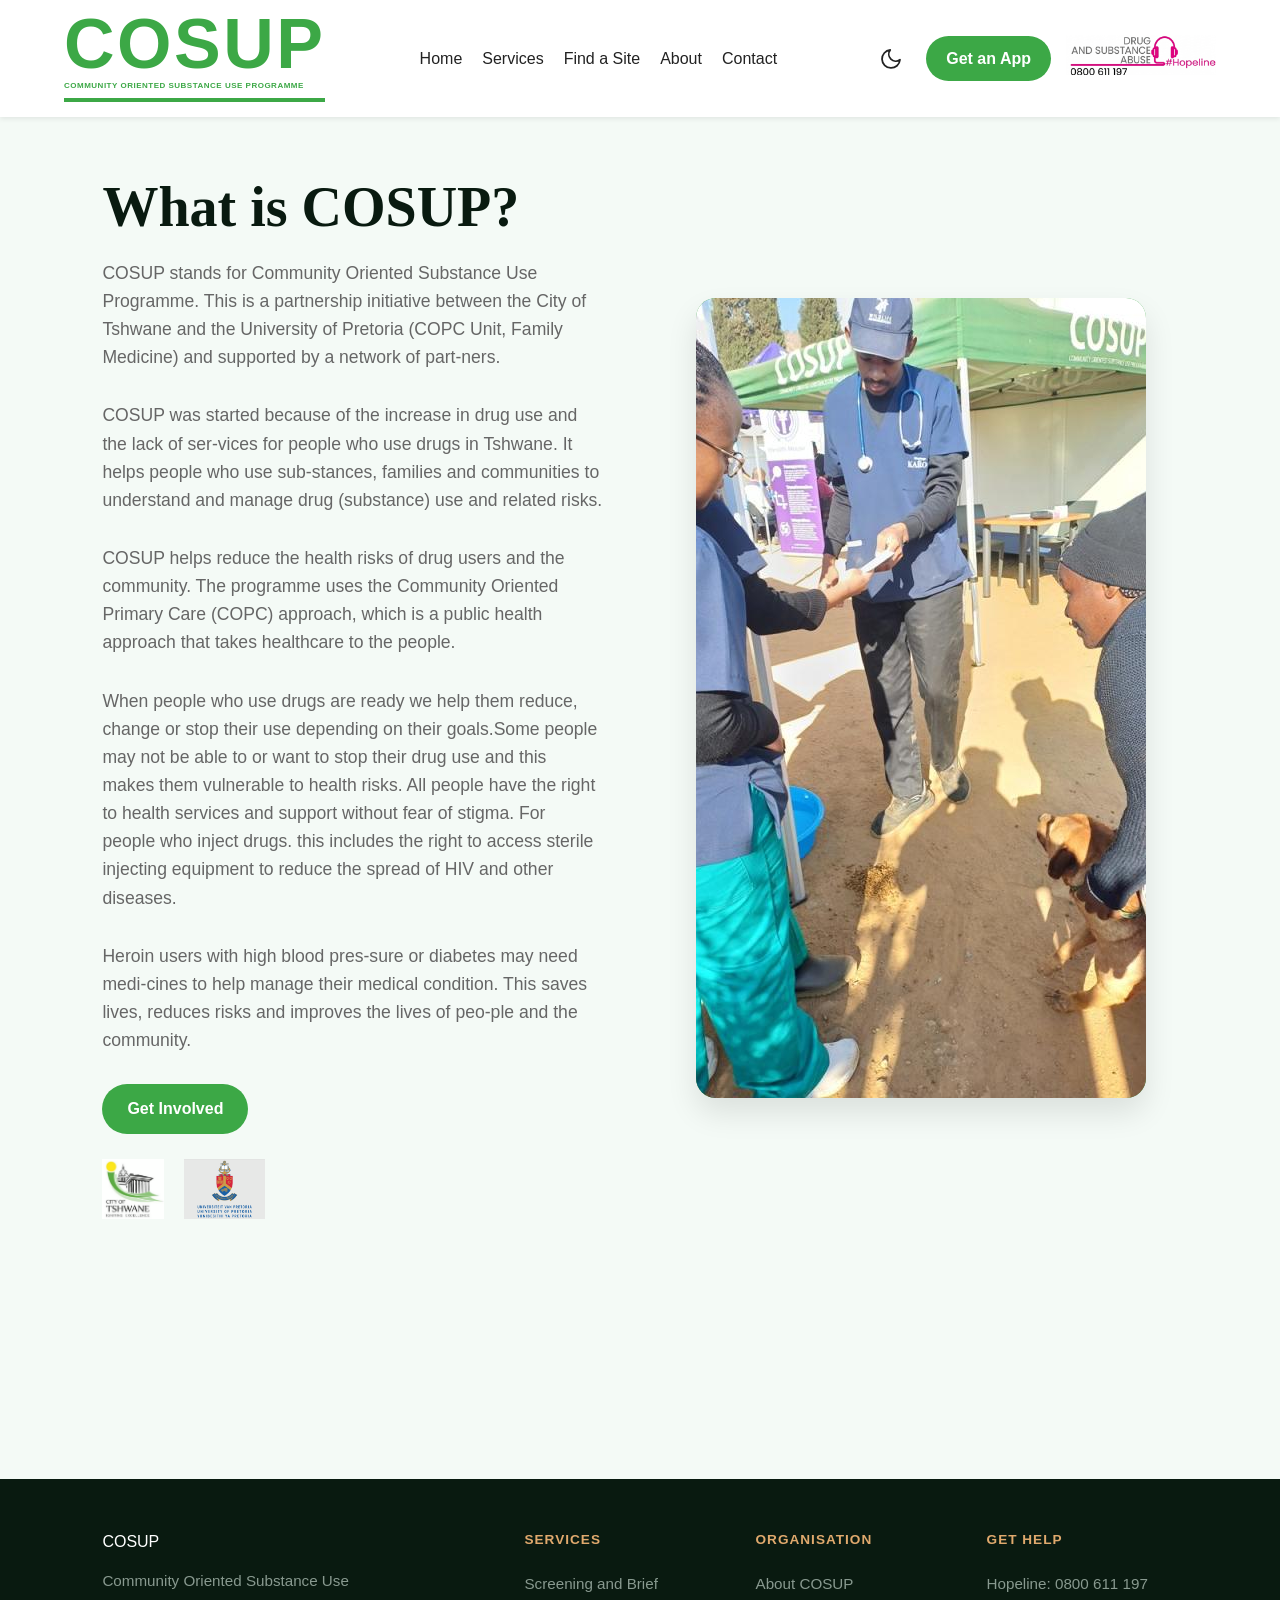
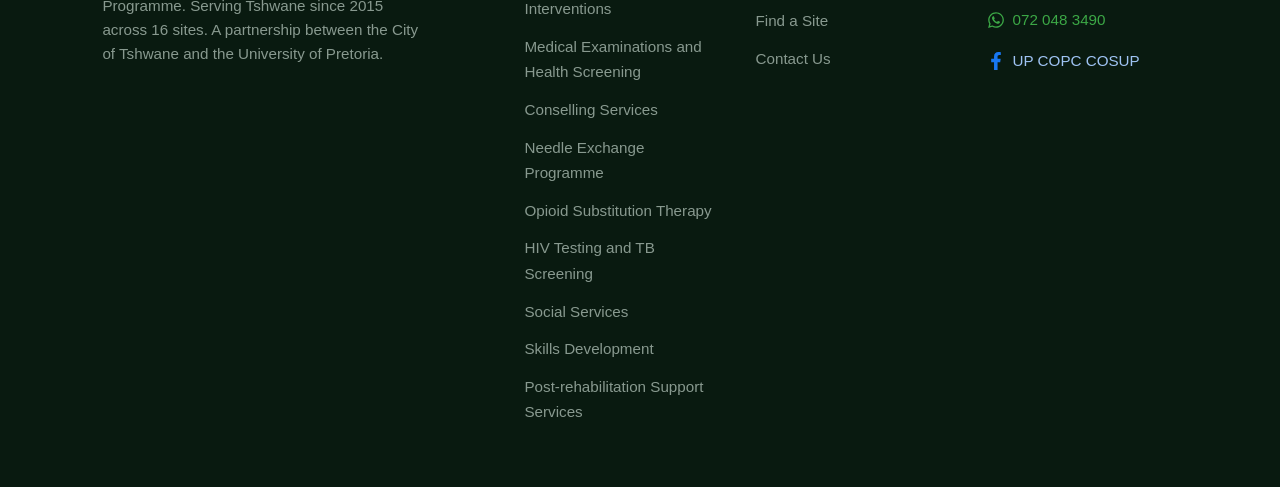
==== about.html @ eec0fa1b "Initial commit to new repository" ====
<!DOCTYPE html>
<html lang="en">
<head>
    <meta charset="UTF-8">
    <meta name="viewport" content="width=device-width, initial-scale=1.0">
    <title>COSUP - Community Oriented Substance Use Programme</title>
    <link rel="stylesheet" href="style.css">
</head>

<body>

    <header>
        <a href="#" class="logo-container">
            <span class="logo-main">COSUP</span>
            <span class="logo-sub">COMMUNITY ORIENTED SUBSTANCE USE PROGRAMME</span>
        </a>
        <button class="nav-toggle" aria-expanded="false" aria-label="Toggle menu">
            <span></span>
        </button>
        <nav>
            <a href="index.html">Home</a>
            <a href="services.html">Services</a>
            <a href="find-a-site.html">Find a Site</a>
            <a href="about.html">About</a>
            <a href="contact.html">Contact</a>
            <div class="mobile-menu-items">
                <button class="mode-toggle" aria-label="Toggle light/dark mode">
                    <span class="toggle-icon"></span>
                </button>
                <a href="#" class="btn-app">Get an App</a>
                <a href="tel:0800611197" class="hopeline-link">
                    <img src="images/hopeline.png" class="hopeline-image">
                </a>
            </div>
        </nav>
        
        <div class="nav-actions">
          <button class="mode-toggle" aria-label="Toggle light/dark mode">
            <span class="toggle-icon"></span>
          </button>
          <a href="#" class="btn-app">Get an App</a>
          <a href="tel:0800611197" >
            <img src="images/hopeline.png" class="hopeline-image">
          </a>
        </div>
    </header>

  <section class="hero">
        <div class="hero-left">
            <h1>What is COSUP?</h1>
            
            <p>COSUP stands for Community Oriented Substance Use Programme. This is a partnership initiative between the City of Tshwane and 
                the University of Pretoria (COPC Unit, Family Medicine) and supported by a network of part-ners.
            </p>
            <p>COSUP was started because of the increase in drug use and the lack of ser-vices for people who use drugs in Tshwane. It helps 
                people who use sub-stances, families and communities to understand and manage drug (substance) use and related risks.
            </p>
            <p>COSUP helps reduce the health risks of drug users and the community. The programme uses the Community Oriented Primary 
                Care (COPC) approach, which is a public health approach that takes healthcare to the people.</p>
            <p>When people who use drugs are ready we help them reduce, change or stop their use depending on their goals.Some people may not
                 be able to or want to stop their drug use and this makes them vulnerable to health risks. All people have the right to health 
                 services and support without fear of stigma. For people who inject drugs. this includes the right to access sterile injecting 
                 equipment to reduce the spread of HIV and other diseases.</p>
            <p> Heroin users with high blood pres-sure or diabetes may need medi-cines to help manage their medical condition. This saves lives,
                 reduces risks and improves the lives of peo-ple and the community.</p>

            <div class="hero-buttons">
                <a href="#" class="btn-primary">Get Involved</a>
            </div>
            <div class="partner-logos">
                <img src="images/City_Of_Tshwane.jpeg" alt="City of Tshwane" class="partner-logo">
                <img src="images/university_of_pretoria.png" alt="University of Pretoria" class="partner-logo">
            </div>
        </div>
        <div class="hero-right">
            <div class="floating-card">
                        <div class="card-graphic-box">
                            <div class="image-about-placeholder">
                       <img src="images/Cosup_In_Action.jpeg" alt="COSUP Services" class="about-img">
                    </div>
                </div>
               
            </div>
        </div>
    </section>


<section class="flowchart">
</section>

<section class="flowchart">
</section>
<section class="flowchart">
</section>
<section class="flowchart">
</section>
<section class="flowchart">
</section>













<!--





    <section class="flowchart">
        <div class="step-step">
            <div>1</div>
        </div>
        <div class="hero-left">
            <div class="step">Community Health Workers (CHWs) meet people at the place they live and ask questions about their substance use.</div>
        </div>       
    </section>


    <section class="flowchart">
        <div class="step-step">
            <div>2</div>
        </div>
        <div class="hero-left">
            <div class="step">Brief interventions and information on the services available in the community are given. CHWs offer advice and
                 referrals as requested.</div>
        </div>
    </section>


     <section class="flowchart">
        <div class="step-step">
            <div>3</div>
        </div>
        <div class="hero-left">
            <div class="step">People who go to the COSUP sites get asked about their use of drugs. Depending on the results, they then get
                brief interventions, motivation-al interviewing and continued support. A plan is developed with them, depending on their goals.</div>
        </div>
    </section>



     <section class="flowchart">
        <div class="step-step">
            <div>4</div>
        </div>
        <div class="hero-left">
            <div class="step">Meidical examinations, assesments, referrals ongoing medical management of health conditions are offered.</div>
        </div>
    </section>-->
    
    
   <footer>
        <div class="footer-brand">
            <div class="logo-text" style="color: white;">COSUP</div>
            <p>Community Oriented Substance Use Programme. Serving Tshwane since 2015 across 16 sites. A partnership between the City of Tshwane and the University of Pretoria.</p>
        </div>
        <div class="footer-column">
            <h4>Services</h4>
            <ul>
                <li><a href="#">Screening and Brief Interventions</a></li>
                <li><a href="#">Medical Examinations and Health Screening</a></li>
                <li><a href="#">Conselling Services</a></li>
                <li><a href="#">Needle Exchange Programme</a></li>
                <li><a href="#">Opioid Substitution Therapy </a></li>
                <li><a href="#">HIV  Testing and TB Screening</a></li>
                <li><a href="#">Social Services</a></li>
                <li><a href="#">Skills Development</a></li>
                <li><a href="#">Post-rehabilitation Support Services</a></li>

            </ul>
        </div>
        <div class="footer-column">
            <h4>Organisation</h4>
            <ul>
                <li><a href="#">About COSUP</a></li>
                <li><a href="#">Find a Site</a></li>
                <li><a href="#">Contact Us</a></li>
            </ul>
        </div>
        <div class="footer-column">
            <h4>Get Help</h4>
            <ul>
                <li><a href="tel:0800611197">Hopeline: 0800 611 197</a></li>
                <li><a href="https://wa.me/27800611197" class="whatsapp-link">
                    <svg class="whatsapp-icon"  xmlns="http://www.w3.org/2000/svg" viewBox="0 0 448 512">
                        <path d="M380.9 97.1C339 55.1 283.2 32 223.9 32c-122.4 0-222 99.6-222 222 0 39.1 10.2 77.3 29.6 111L0 480l117.7-30.9c32.4 17.7 68.9 27 106.1 27h.1c122.3 0 224.1-99.6 224.1-222 0-59.3-25.2-115-67.1-157zm-157 341.6c-33.2 0-65.7-8.9-94-25.7l-6.7-4-69.8 18.3L72 359.2l-4.4-7c-18.5-29.4-28.2-63.3-28.2-98.2 0-101.7 82.8-184.5 184.6-184.5 49.3 0 95.6 19.2 130.4 54.1 34.8 34.9 56.2 81.2 56.1 130.5 0 101.8-84.9 184.6-186.6 184.6zm101.2-138.2c-5.5-2.8-32.8-16.2-37.9-18-5.1-1.9-8.8-2.8-12.5 2.8-3.7 5.6-14.3 18-17.6 21.8-3.2 3.7-6.5 4.2-12 1.4-32.6-16.3-54-29.1-75.5-66-5.7-9.8 5.7-9.1 16.3-30.3 1.8-3.7.9-6.9-.5-9.7-1.4-2.8-12.5-30.1-17.1-41.2-4.5-10.8-9.1-9.3-12.5-9.5-3.2-.2-6.9-.2-10.6-.2-3.7 0-9.7 1.4-14.8 6.9-5.1 5.6-19.4 19-19.4 46.3 0 27.3 19.9 53.7 22.6 57.4 2.8 3.7 39.1 59.7 94.8 83.8 35.2 15.2 49 16.5 66.6 13.9 10.7-1.6 32.8-13.4 37.4-26.4 4.6-13 4.6-24.1 3.2-26.4-1.3-2.5-5-3.9-10.5-6.6z"/></svg> 072 048 3490</a></li>
               
                  <li><a href="https://web.facebook.com/UPCOPCCOSUP/?_rdc=1&_rdr#" class="facebook-link">
                    <svg class="facebook-icon"  xmlns="http://www.w3.org/2000/svg" viewBox="0 0 320 512"><path d="M279.14 288l14.22-92.66h-88.91v-60.13c0-25.35 12.42-50.06 52.24-50.06h40.42V6.26S260.43 0 225.36 0c-73.22 0-121.08 44.38-121.08 124.72v70.62H22.89V288h81.39v224h100.17V288z"/></svg> UP COPC COSUP</a></li>
                 </footer>

    <script src="theme-toggle.js"></script>
</body>
</html>
---- style.css ----
/* --- Global Reset & Variables --- */
* {
    margin: 0;
    padding: 0;
    box-sizing: border-box;
    font-family: 'Segoe UI', Tahoma, Geneva, Verdana, sans-serif;
}

:root {
    --primary-green: #3ca846;
    --light-green-bg: #f4faf6;
    --dark-bg: #091a10;
    --text-dark: #222222;
    --text-muted: #666666;
    --orange-alert: #e0533c;
    --white: #ffffff;

    /* Theme variables */
    --body-bg: var(--light-green-bg);
    --surface-bg: var(--white);
    --surface-alt: #e2f0e7;
    --header-bg: var(--white);
    --footer-bg: var(--dark-bg);
    --text-default: var(--text-dark);
    --hero-heading: var(--dark-bg);
    --muted: var(--text-muted);
    --card-text: #2b2b2b;
    --badge-bg: rgba(46, 139, 87, 0.1);
}

body.dark-mode {
    --body-bg: #07180f;
    --surface-bg: #122419;
    --surface-alt: #17332a;
    --header-bg: #0c1f15;
    --footer-bg: #07110b;
    --text-default: #e7efe9;
    --hero-heading: #f4f8f3;
    --muted: #9cae9d;
    --card-text: #e7f1e9;
    --badge-bg: rgba(72, 170, 89, 0.16);
}

.about-h1{
    color: #3ca846; /* Bright vibrant green matching the logo image */
    font-size: 70px;
    font-weight: 900;
    line-height: 0.85;
    letter-spacing: 1.5px;
}
body {
    background-color: var(--body-bg);
    color: var(--text-default);
    line-height: 1.6;
}
/* --- Header / Navigation --- */
header {
    background-color: var(--header-bg);
    display: flex;
    justify-content: space-between;
    align-items: center;
    padding: 15px 5%;
    box-shadow: 0 2px 5px #00000014;
    position: sticky;
    top: 0;
    z-index: 1000;
}

/* New Pure CSS Logo Styles */
.logo-container {
    display: inline-flex;
    flex-direction: column;
    text-decoration: none;
    font-family: 'Arial Black', -apple-system, BlinkMacSystemFont, "Segoe UI", Roboto, sans-serif;
    border-bottom: 4px solid #3ca846; /* The solid green underline bar */
    padding-bottom: 6px;
    max-width: fit-content;
}

.logo-main {
    color: #3ca846; /* Bright vibrant green matching the logo image */
    font-size: 70px;
    font-weight: 900;
    line-height: 0.85;
    letter-spacing: 2.5px;
}

.logo-sub {
    color: #3ca846;
    font-size: 8px;
    font-weight: bold;
    font-family: Arial, sans-serif;
    letter-spacing: 0.5px;
    margin-top: 5px;
    white-space: nowrap;
}

/* Nav Menu & Actions */
nav {
    display: flex;
    align-items: center;
    gap: 20px;
}

nav a {
    text-decoration: none;
    color: var(--text-default);
    font-weight: 500;
}

.menu-open header nav {
    display: flex;
}

nav a:hover {
    color: var(--primary-green);
}

.mobile-menu-items {
    display: none;
    width: 100%;
    padding-top: 16px;
    gap: 12px;
}

.mobile-menu-items .mode-toggle,
.mobile-menu-items .btn-app,
.mobile-menu-items .hopeline-link {
    width: 100%;
}

.mobile-menu-items .btn-app {
    justify-content: center;
}

.nav-actions {
    display: flex;
    align-items: center;
    gap: 15px;
}

.mode-toggle {
    background: transparent;
    border: none;
    padding: 8px;
    border-radius: 0;
    cursor: pointer;
    font-size: 16px;
    display: inline-flex;
    align-items: center;
    justify-content: center;
    color: var(--text-default);
}

.nav-toggle {
    display: none;
    background: transparent;
    border: none;
    cursor: pointer;
    padding: 8px;
    border-radius: 10px;
    color: var(--text-default);
}

.nav-toggle span,
.nav-toggle span::before,
.nav-toggle span::after {
    content: '';
    display: block;
    width: 22px;
    height: 2px;
    background: currentColor;
    border-radius: 2px;
}

.nav-toggle span::before {
    transform: translateY(-7px);
}

.nav-toggle span::after {
    transform: translateY(5px);
}

.btn-app {
    background-color: var(--primary-green);
    color: var(--white);
    padding: 10px 20px;
    border-radius: 25px;
    text-decoration: none;
    font-weight: 600;
}

.btn-hopeline {
    background-color: var(--orange-alert);
    color: var(--white);
    padding: 10px 20px;
    border-radius: 25px;
    text-decoration: none;
    font-weight: 600;
    display: flex;
    align-items: center;
    gap: 8px;
}

.btn-app:hover, .btn-hopeline:hover {
    opacity: 0.9;
}
.toggle-icon {
    display: inline-flex;
    width: 24px;
    height: 24px;
    align-items: center;
    justify-content: center;
}

.toggle-icon svg {
    width: 100%;
    height: 100%;
    display: block;
    fill: none;
    stroke: currentColor;
    stroke-width: 1.8;
    stroke-linecap: round;
    stroke-linejoin: round;
}
/* --- Hero Section --- */
.hero {
    display: flex;
    justify-content: space-between;
    align-items: center;
    padding: 60px 8%;
    gap: 50px;
    max-width: 1400px;
    margin: 0 auto;
}

.hero-left {
    flex: 1;
}

.badge-tag {
    display: inline-block;
    background-color: rgba(46, 139, 87, 0.1);
    color: var(--primary-green);
    padding: 6px 12px;
    border-radius: 15px;
    font-size: 12px;
    text-transform: uppercase;
    font-weight: bold;
    margin-bottom: 20px;
}

.hero h1 {
    font-size: 3.5rem;
    font-family: 'Georgia', serif;
    color: var(--hero-heading);
    line-height: 1.1;
    margin-bottom: 20px;
}

.hero h1 span {
    color: var(--primary-green);
    font-style: italic;
}

.hero p {
    color: var(--muted);
    font-size: 1.1rem;
    margin-bottom: 30px;
    max-width: 500px;
}

.hero-buttons {
    display: flex;
    gap: 15px;
}

.btn-primary {
    background-color: var(--primary-green);
    color: var(--white);
    padding: 12px 25px;
    border-radius: 25px;
    text-decoration: none;
    font-weight: 600;
}

.btn-secondary {
    border: 2px solid var(--primary-green);
    color: var(--primary-green);
    padding: 12px 25px;
    border-radius: 25px;
    text-decoration: none;
    font-weight: 600;
    background: transparent;
}

/* Hero Right Card */
.hero-right {
    flex: 1;
    display: flex;
    justify-content: center;
    position: relative;
}

.floating-card {
    background-color: var(--primary-green);
    color: white;
    border-radius: 20px;
    width: 100%;
    max-width: 450px;
    overflow: hidden;
    box-shadow: 0 15px 30px rgba(0,0,0,0.1);
}

.card-top-tag {
    background: var(--surface-bg);
    color: var(--primary-green);
    display: inline-block;
    padding: 5px 12px;
    border-radius: 15px;
    font-size: 12px;
    font-weight: bold;
    margin: 15px;
}

.card-graphic-box {
    background: var(--surface-bg);
    border-radius: 10px;
    color: var(--text-default);
    text-align: center;
}

.mock-image-placeholder {
    height: 250px;
    background: var(--surface-alt);
    display: flex;
    align-items: center;
    justify-content: center;
    color: var(--primary-green);
    font-weight: bold;
    border-radius: 6px;
    margin-bottom: 15px;
}


/* Placeholder styling for the about us image box */
.image-about-placeholder {
     width: 100%;
  height: auto;
  display: block;
  border-radius: 10px;
}
.hopeline-image {
    width: 150px;
    height: auto;
    object-fit: contain;
}
/* HERO MAIN CENTRE PHOTO */
.hero-main-img {
  width: 100%;
  height: 250px;
  object-fit: cover;
  display: block;
  border-radius: 0;
}
/* HERO MAIN CENTRE PHOTO fo about us*/
.about-img {
  width: 100%;
  height: 800px;
  object-fit: cover;
  display: block;
  border-radius: 0;
}
.card-body {
    padding: 25px;
}

.card-body h3 {
    font-size: 1.5rem;
    margin-bottom: 10px;
    font-weight: 600;
}

.card-body p {
    color: rgba(255,255,255,0.8);
    font-size: 0.95rem;
}

/* --- Stats Section --- */
.stats-section {
    background-color: var(--primary-green);
    color: var(--white);
    padding: 40px 8%;
    display: flex;
    justify-content: space-around;
    text-align: center;
    flex-wrap: wrap;
    gap: 20px;

    margin-bottom: 50px;
}

.stat-item h2 {
    font-size: 3rem;
    font-weight: 700;
}

.stat-item p {
    font-size: 0.9rem;
    opacity: 0.9;
    margin-top: 5px;
}

/* --- Footer Section --- */
footer {
    background-color: var(--footer-bg);
    color: var(--white);
    padding: 50px 8%;
    display: grid;
    grid-template-columns: 2fr repeat(3, 1fr);
    gap: 40px;
}

.footer-brand p {
    color: #88998f;
    font-size: 0.95rem;

/* Desktop left-sidebar layout */
@media (min-width: 968px) {
    header {
        position: fixed;
        top: 0;
        left: 0;
        bottom: 0;
        width: 240px;
        height: 100vh;
        display: flex;
        flex-direction: column;
        align-items: flex-start;
        padding: 28px 18px;
        box-shadow: 2px 0 8px rgba(0,0,0,0.08);
    }

    /* push page content right to make room for sidebar */
    body {
        margin-left: 240px;
    }

    .logo-container {
        margin-bottom: 20px;
    }

    nav {
        display: flex;
        flex-direction: column;
        gap: 12px;
        width: 100%;
    }

    nav a {
        padding: 10px 12px;
        width: 100%;
        border-radius: 8px;
    }

    .nav-actions {
        margin-top: auto;
        width: 100%;
        display: flex;
        flex-direction: column;
        gap: 10px;
        align-items: stretch;
    }

    .nav-actions .btn-app {
        width: 100%;
    }

    .nav-actions img.hopeline-image {
        width: 100%;
        height: auto;
        object-fit: contain;
    }

    .nav-toggle { display: none; }
}
    margin-top: 15px;
    max-width: 320px;
}

.footer-column h4 {
    color: #e0a96d;
    text-transform: uppercase;
    font-size: 0.85rem;
    letter-spacing: 1px;
    margin-bottom: 20px;
}

.footer-column ul {
    list-style: none;
}

.footer-column ul li {
    margin-bottom: 12px;
}

.footer-column ul li a {
    color: #88998f;
    text-decoration: none;
    font-size: 0.95rem;
}

.footer-column ul li a:hover {
    color: var(--white);
}

/* Responsive Design */
@media (max-width: 968px) {
    header { flex-direction: column; gap: 15px; text-align: center; }
    .hero { flex-direction: column; text-align: center; padding: 40px 5%; }
    .hero p { margin: 0 auto 30px auto; }
    .hero-buttons { justify-content: center; }
    footer { grid-template-columns: 1fr; gap: 30px; }
}
/* ==========================================================================
   Services Grid & Cards Section (Added Component)
   ========================================================================== */

/* Layout wrapper to center the grid, matching your existing hero widths */
.services-container {
    max-width: 1400px;
    width: 100%;
    margin: 60px auto;
    padding: 0 8%;
}

/* Header within the services container */
.services-header {
    margin-bottom: 40px;
}

.services-header h2 {
    font-size: 3rem;
    font-family: 'Georgia', serif;
    color: var(--hero-heading);
    line-height: 1.15;
    margin-bottom: 15px;
}

.services-header p {
    font-size: 1.1rem;
    color: var(--muted);
    max-width: 600px;
}

/* Responsive CSS Grid matching your template properties */
.services-grid {
    display: grid;
    grid-template-columns: repeat(auto-fit, minmax(280px, 1fr));
    gap: 30px;
}

/* Individual Care Cards */
.care-card {
    background-color: var(--surface-bg);
    border: 1px solid rgba(46, 139, 87, 0.15);
    border-radius: 24px;
    padding: 40px 30px;
    display: flex;
    flex-direction: column;
    align-items: flex-start;
    margin-bottom: 50px;
}


/* Clean hover animation matching the buttons */
.care-card:hover {
    transform: translateY(-5px);
    box-shadow: 0 19px 25px rgba(9, 26, 16, 0.06);
    border-color: var(--primary-green);
    transform: translateY(-6px);
     box-shadow: var(--shadow-lg); 

}

/* Image container styling to ensure consistent alignment */
.care-card-icon {
    width: 70px;
    height: 70px;
    margin-bottom: 25px;
    display: flex;
    align-items: center;
    justify-content: center;
}

.care-card-icon img {
    max-width: 100%;
    max-height: 100%;
    object-fit: contain;
}

.care-card h3 {
    font-size: 1.4rem;
    font-family: 'Georgia', serif;
    color: var(--hero-heading);
    margin-bottom: 15px;
    font-weight: 700;
}

.care-card p {
    font-size: 0.95rem;
    color: var(--muted);
    line-height: 1.6;
}

.location-badge {
    display: inline-flex;
    align-items: center;
    justify-content: center;
    width: 40px;
    height: 40px;
    border-radius: 999px;
    background: rgba(46, 139, 87, 0.12);
    color: var(--primary-green);
    font-weight: 700;
    margin-bottom: 18px;
}

.card-meta {
    color: var(--muted);
    margin-top: 8px;
}

.care-card .card-meta:last-child {
    color: var(--primary-green);
    font-weight: 700;
}

.services-page {
    max-width: 1200px;
    margin: 0 auto;
    padding: 40px 5%;
}

.services-header {
    margin-bottom: 30px;
    max-width: 800px;
}

#map {
    width: 100%;
    height: 420px;
    border-radius: 18px;
    margin-bottom: 32px;
    overflow: hidden;
}

/* Contact form styles */
.contact-section {
    max-width: 900px;
    margin: 40px auto;
    padding: 0 8%;
}

.contact-form {
    background: var(--surface-bg);
    border: 1px solid rgba(46,139,87,0.08);
    padding: 24px;
    border-radius: 12px;
    margin-top: 20px;
}

.contact-form h3 {
    margin-bottom: 12px;
    font-size: 1.4rem;
    color: var(--hero-heading);
}

.contact-form .field-row {
    display: flex;
    flex-direction: column;
    margin-bottom: 12px;
}

.contact-form label { font-size: 0.95rem; margin-bottom: 6px; color: var(--muted); }
.contact-form input[type="text"],
.contact-form input[type="email"],
.contact-form textarea {
    padding: 10px 12px;
    border: 1px solid rgba(0,0,0,0.08);
    border-radius: 8px;
    background: transparent;
    color: var(--text-default);
}

.contact-form .checkbox-row { flex-direction: row; align-items: center; gap: 10px; }

.contact-form .btn-primary { width: auto; padding: 10px 20px; }

.contact-success {
    margin-top: 12px;
    color: var(--primary-green);
    font-weight: 600;
}

/* WhatsApp Link in Footer */
.whatsapp-link {
    display: inline-flex;
    align-items: center;
    gap: 8px;
    color: var(--primary-green) !important;
    text-decoration: none;
    transition: all 0.3s ease;
}

.whatsapp-link:hover {
    opacity: 0.8;
}

.whatsapp-icon {
    width: 18px;
    height: 18px;
    fill: var(--primary-green);
}

.facebook-icon {
    width: 18px;
    height: 18px;
    fill: #1877F2;
}
.facebook-link {
    display: inline-flex;
    align-items: center;
    gap: 8px;
    color: #9fc3f3 !important;
    text-decoration: none;
    font-size: 10px;
    font-weight: 500;
    transition: all 0.3s ease;

}

.facebook-link:hover {
    opacity: 0.8;
}

/* Partner Logos */
.partner-logos {
    display: flex;
    gap: 20px;
    margin-top: 25px;
    align-items: center;
}

.partner-logo {
    height: 60px;
    width: auto;
    object-fit: contain;
    opacity: 0.9;
    transition: opacity 0.3s ease;
}

.partner-logo:hover {
    opacity: 1;
}

@media (max-width: 768px) {
    .partner-logos {
        flex-direction: column;
        gap: 15px;
    }
    
    .partner-logo {
        height: 50px;
    }
}

@media (max-width: 768px) {
    .contact-section { padding: 0 5%; }
    .contact-form { padding: 18px; }
}

/* Mobile Adjustments matching your 968px breakpoint query */
@media (max-width: 968px) {
    header { flex-direction: column; gap: 8px; align-items: flex-start; position: relative; text-align: left; padding-left: 5%; padding-right: 5%; }
    .logo-container { align-items: flex-start; }
    /* keep the toggle visually on the right while logo stays left */
    .nav-toggle { display: inline-flex; position: absolute; right: 5%; top: 18px; margin-top: 0; }
    nav { display: none; flex-wrap: wrap; justify-content: flex-start; width: 100%; background: var(--header-bg); position: absolute; top: 100%; left: 0; right: 0; padding: 15px 5%; box-shadow: 0 10px 30px rgba(0,0,0,0.12); z-index: 1000; }
    .menu-open nav { display: flex; }
    nav a { width: 100%; padding: 12px 0; border-bottom: 1px solid rgba(0,0,0,0.08); text-align: left; }
    nav a:last-child { border-bottom: none; }
    .nav-actions { display: none; }
    .mobile-menu-items { display: flex; flex-direction: column; }
    .hero { flex-direction: column; text-align: left; padding: 40px 5%; }
    .hero-left, .hero-right { width: 100%; }
    .hero p { margin: 0 auto 30px auto; max-width: 100%; }
    .hero-buttons { justify-content: center; flex-wrap: wrap; gap: 12px; }
    .hero-buttons a { width: auto; }
    .floating-card { max-width: 100%; }
    .stats-section { flex-direction: column; align-items: stretch; gap: 15px; padding: 30px 5%; }
    footer { grid-template-columns: 1fr; gap: 30px; }
    .services-container { padding: 0 5%; }
    .services-header { text-align: center; }
    .services-header p { margin: 0 auto; }
    .care-card { align-items: center; text-align: center; padding: 30px 20px; margin-bottom: 30px; }
    .hopeline-image { width: 120px; }
    .hero-main-img { height: auto; min-height: 250px; }
    .about-img { height: auto; }
    #map { width: 100%; height: 500px; border-radius: 12px; }
}

/* Mobile responsive */
@media (max-width: 768px) {
    header { padding: 15px 3%; }
    nav { gap: 12px; }
    .hero { padding: 30px 3%; gap: 30px; }
    .hero h1 { font-size: 2.7rem; }
    .logo-main { font-size: 55px; }
    .logo-sub { font-size: 7px; }
    .hero-buttons { flex-direction: column; align-items: stretch; }
    .btn-app, .btn-secondary { width: 100%; }
    .btn-app, .btn-secondary, .btn-hopeline { padding: 12px 18px; }
    .stats-section { padding: 25px 3%; }
    .services-grid { gap: 24px; }
    #map { height: 350px; }
}

@media (max-width: 576px) {
    .logo-main { font-size: 48px; }
    .logo-sub { font-size: 6px; }
    nav { gap: 10px; }
    .hero-buttons { gap: 10px; }
    .hero h1 { font-size: 2.3rem; }
}

.flowchart {
    display: grid;
    grid-template-columns: repeat(auto-fit, minmax(220px, 1fr));
    gap: 2px;
    padding: 20px 8%;
    max-width: 1400px;
}

.step {
    background: var(--primary-green);
    color: var(--white);
    padding: 18px 22px;
    border-radius: 12px;
    min-height: 100px;
    display: flex;
    align-items: center;
    box-shadow: none;
}

.wide { grid-column: span 2; }
.small { min-height: 80px; }

/* Hide decorative arrows when using boxed layout */
.arrow { display: none; }
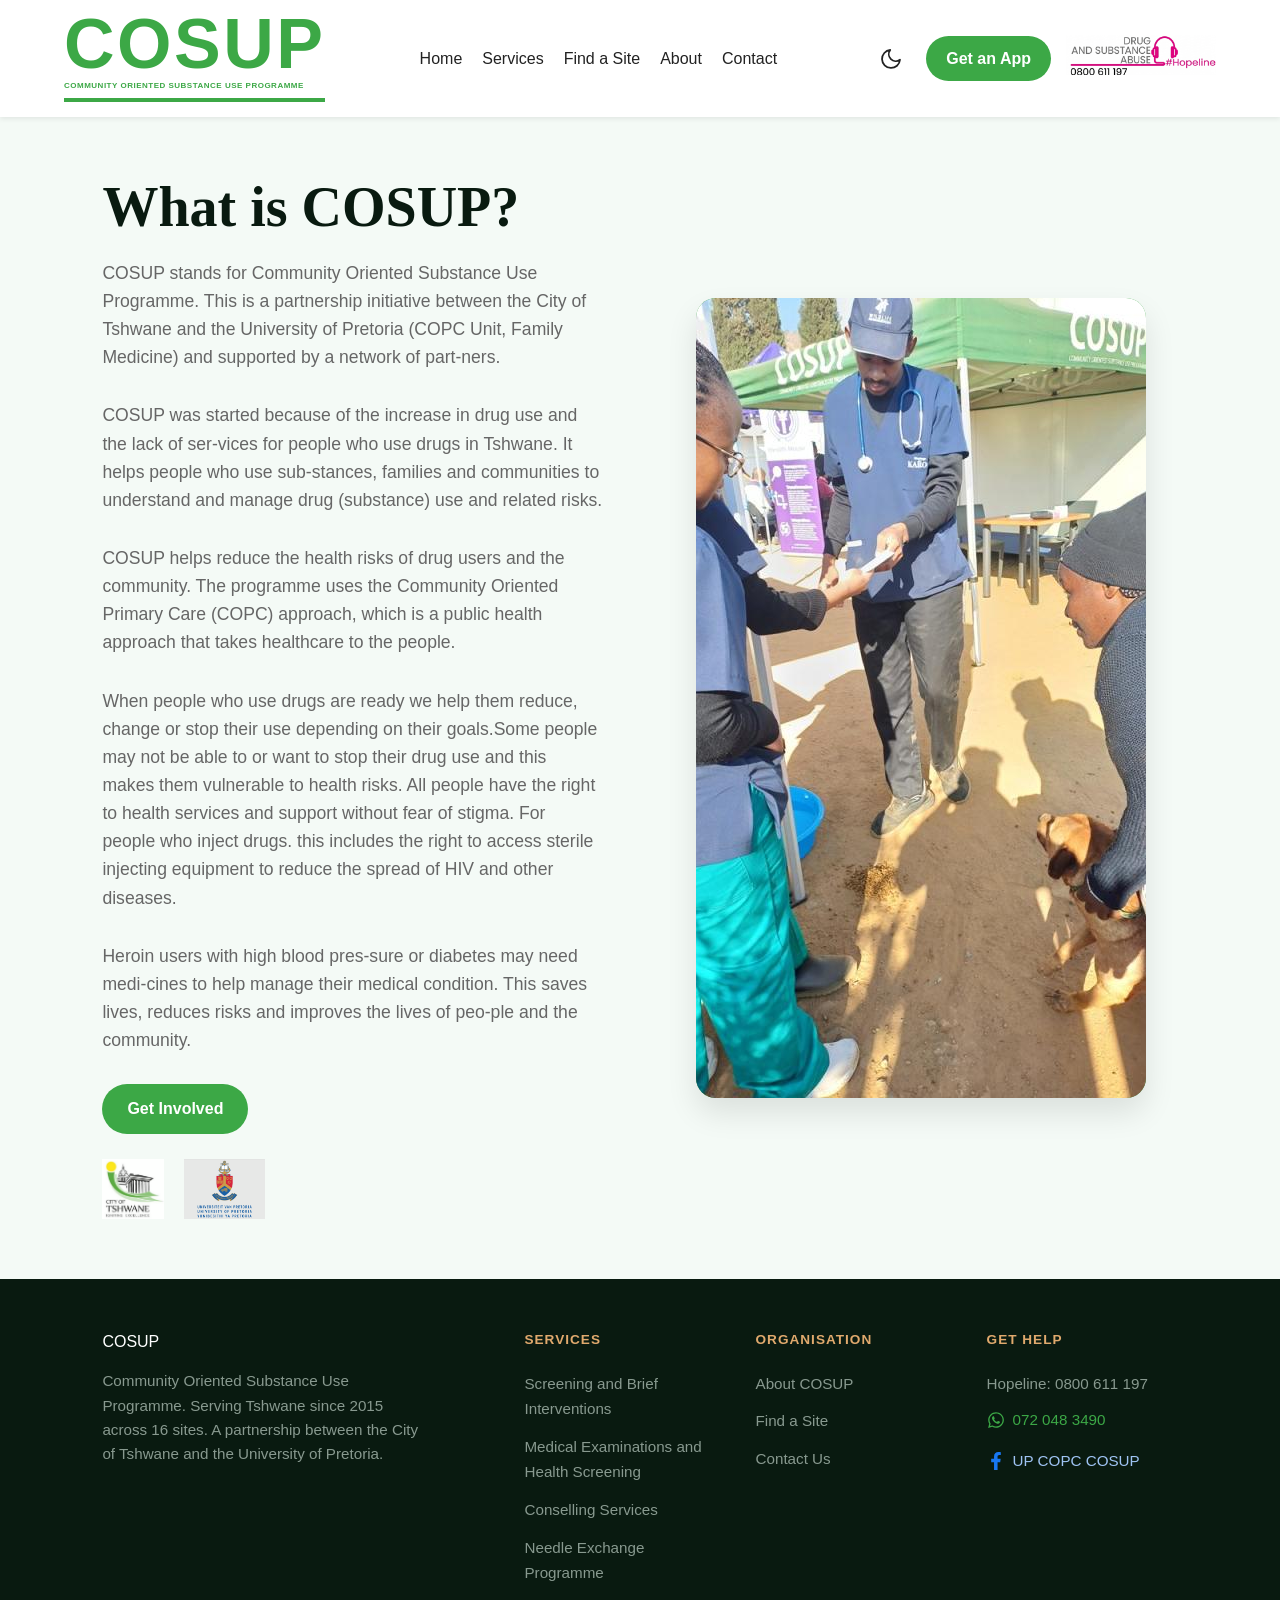
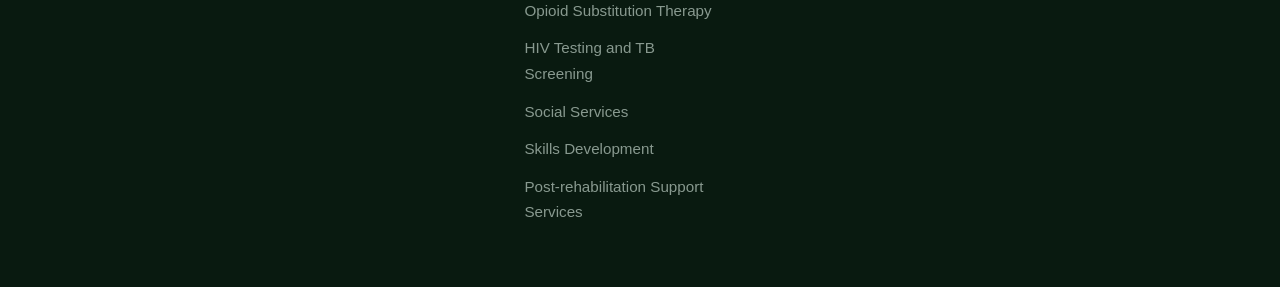
==== commit 05f1356d: "Todays commit" ====
--- a/about.html
+++ b/about.html
@@ -85,78 +85,7 @@
     </section>
 
 
-<section class="flowchart">
-</section>
 
-<section class="flowchart">
-</section>
-<section class="flowchart">
-</section>
-<section class="flowchart">
-</section>
-<section class="flowchart">
-</section>
-
-
-
-
-
-
-
-
-
-
-
-
-
-<!--
-
-
-
-
-
-    <section class="flowchart">
-        <div class="step-step">
-            <div>1</div>
-        </div>
-        <div class="hero-left">
-            <div class="step">Community Health Workers (CHWs) meet people at the place they live and ask questions about their substance use.</div>
-        </div>       
-    </section>
-
-
-    <section class="flowchart">
-        <div class="step-step">
-            <div>2</div>
-        </div>
-        <div class="hero-left">
-            <div class="step">Brief interventions and information on the services available in the community are given. CHWs offer advice and
-                 referrals as requested.</div>
-        </div>
-    </section>
-
-
-     <section class="flowchart">
-        <div class="step-step">
-            <div>3</div>
-        </div>
-        <div class="hero-left">
-            <div class="step">People who go to the COSUP sites get asked about their use of drugs. Depending on the results, they then get
-                brief interventions, motivation-al interviewing and continued support. A plan is developed with them, depending on their goals.</div>
-        </div>
-    </section>
-
-
-
-     <section class="flowchart">
-        <div class="step-step">
-            <div>4</div>
-        </div>
-        <div class="hero-left">
-            <div class="step">Meidical examinations, assesments, referrals ongoing medical management of health conditions are offered.</div>
-        </div>
-    </section>-->
-    
     
    <footer>
         <div class="footer-brand">
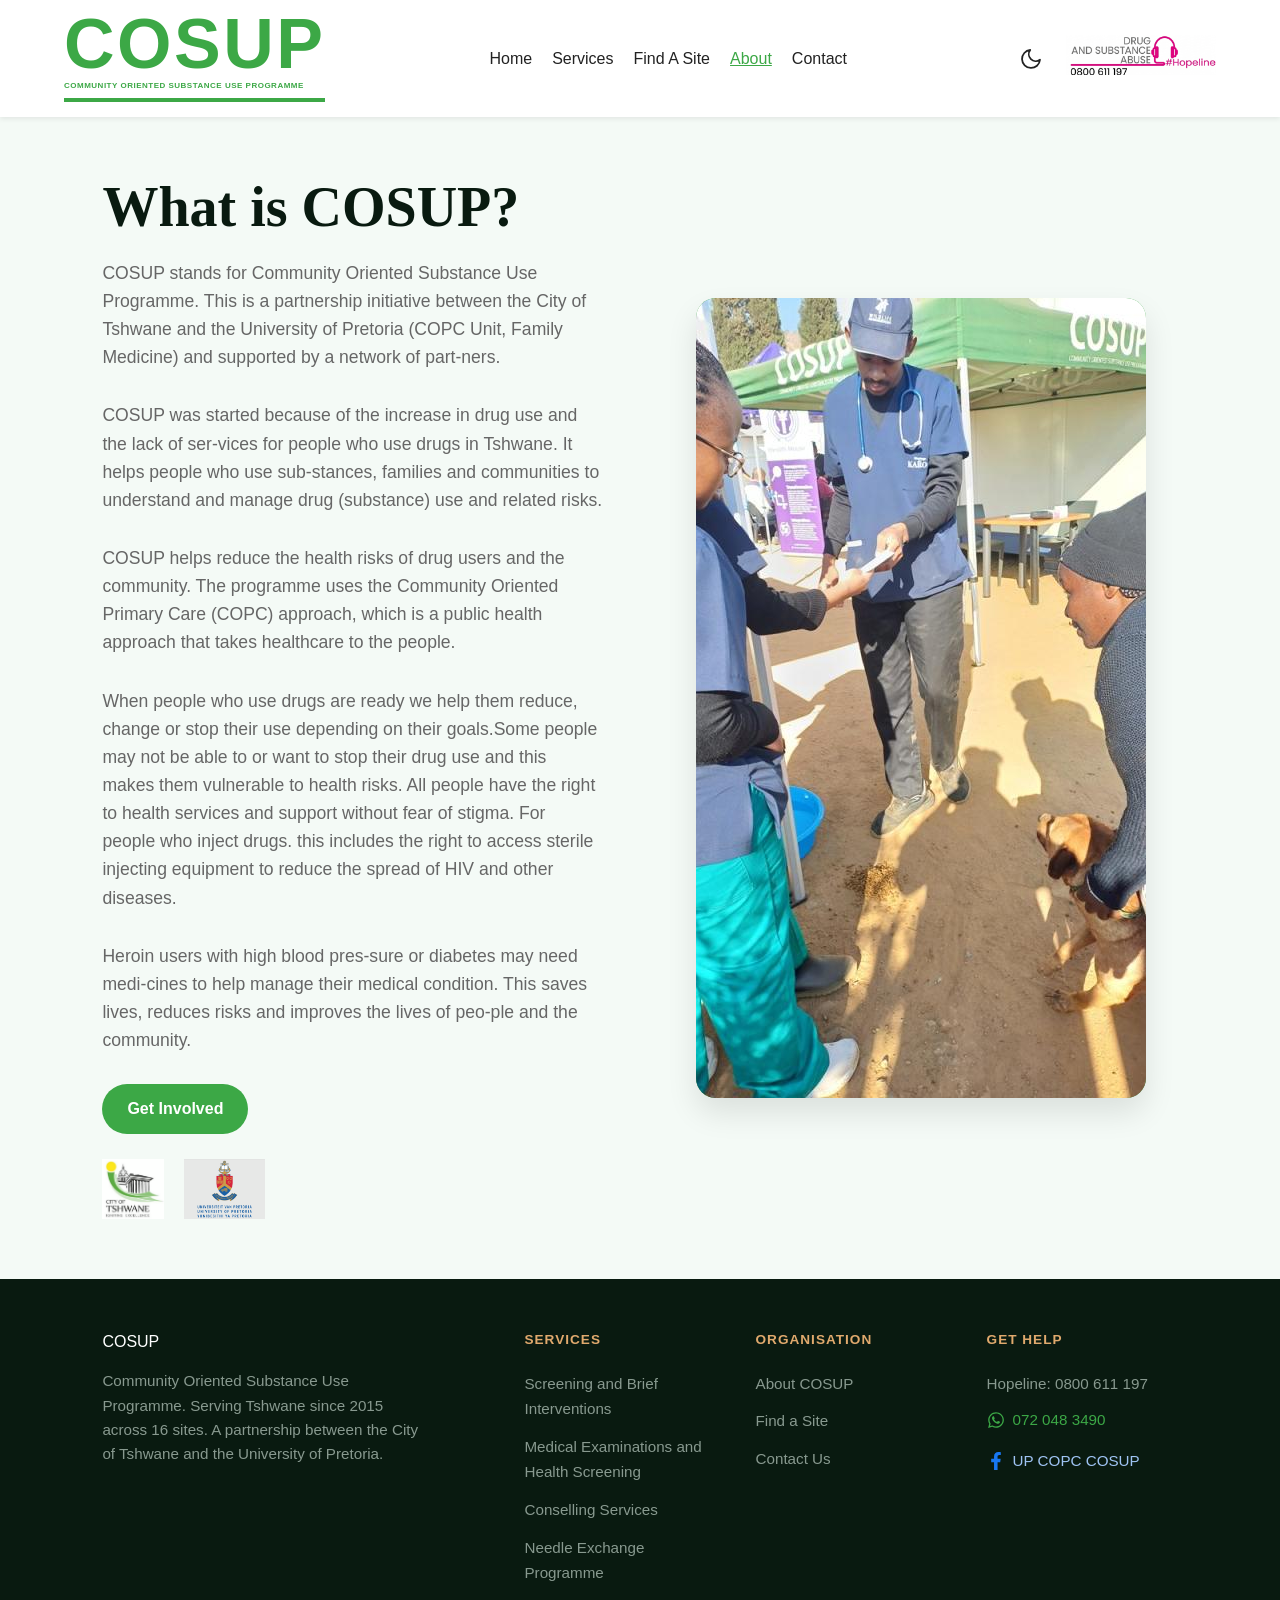
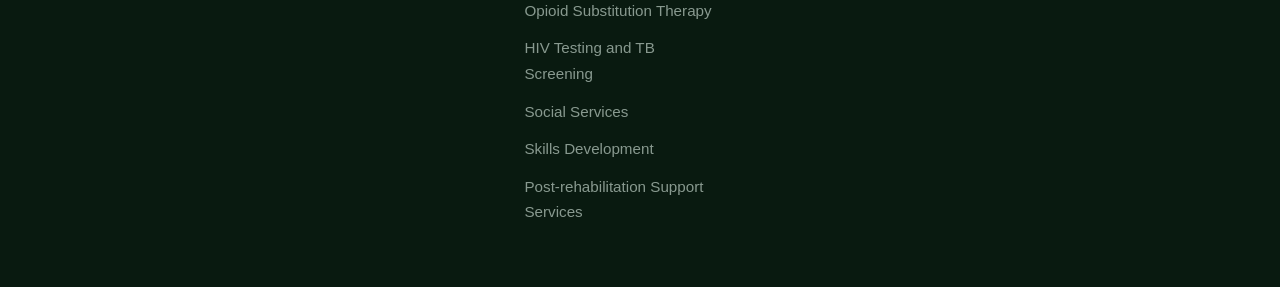
==== commit 998b7793: "20 SEPTEMBER COMMITS" ====
--- a/about.html
+++ b/about.html
@@ -20,14 +20,13 @@
         <nav>
             <a href="index.html">Home</a>
             <a href="services.html">Services</a>
-            <a href="find-a-site.html">Find a Site</a>
-            <a href="about.html">About</a>
+            <a href="find-a-site.html">Find A Site</a>
+            <a href="about.html" class="active">About</a>
             <a href="contact.html">Contact</a>
             <div class="mobile-menu-items">
                 <button class="mode-toggle" aria-label="Toggle light/dark mode">
                     <span class="toggle-icon"></span>
                 </button>
-                <a href="#" class="btn-app">Get an App</a>
                 <a href="tel:0800611197" class="hopeline-link">
                     <img src="images/hopeline.png" class="hopeline-image">
                 </a>
@@ -38,7 +37,6 @@
           <button class="mode-toggle" aria-label="Toggle light/dark mode">
             <span class="toggle-icon"></span>
           </button>
-          <a href="#" class="btn-app">Get an App</a>
           <a href="tel:0800611197" >
             <img src="images/hopeline.png" class="hopeline-image">
           </a>
@@ -65,7 +63,7 @@
                  reduces risks and improves the lives of peo-ple and the community.</p>
 
             <div class="hero-buttons">
-                <a href="#" class="btn-primary">Get Involved</a>
+                <a href="getInvolved.php" class="btn-primary">Get Involved</a>
             </div>
             <div class="partner-logos">
                 <img src="images/City_Of_Tshwane.jpeg" alt="City of Tshwane" class="partner-logo">
@@ -85,9 +83,7 @@
     </section>
 
 
-
-    
-   <footer>
+    <footer>
         <div class="footer-brand">
             <div class="logo-text" style="color: white;">COSUP</div>
             <p>Community Oriented Substance Use Programme. Serving Tshwane since 2015 across 16 sites. A partnership between the City of Tshwane and the University of Pretoria.</p>
@@ -127,6 +123,7 @@
                     <svg class="facebook-icon"  xmlns="http://www.w3.org/2000/svg" viewBox="0 0 320 512"><path d="M279.14 288l14.22-92.66h-88.91v-60.13c0-25.35 12.42-50.06 52.24-50.06h40.42V6.26S260.43 0 225.36 0c-73.22 0-121.08 44.38-121.08 124.72v70.62H22.89V288h81.39v224h100.17V288z"/></svg> UP COPC COSUP</a></li>
                  </footer>
 
+
     <script src="theme-toggle.js"></script>
 </body>
 </html>
--- a/style.css
+++ b/style.css
@@ -61,9 +61,9 @@
     align-items: center;
     padding: 15px 5%;
     box-shadow: 0 2px 5px #00000014;
-    position: sticky;
     top: 0;
-    z-index: 1000;
+    position: relative; /* Ensures z-index takes effect */
+    z-index: 10000; 
 }
 
 /* New Pure CSS Logo Styles */
@@ -108,6 +108,11 @@
     font-weight: 500;
 }
 
+nav a.active {
+    color: var(--primary-green);
+    text-decoration: underline;
+}
+
 .menu-open header nav {
     display: flex;
 }
@@ -124,13 +129,8 @@
 }
 
 .mobile-menu-items .mode-toggle,
-.mobile-menu-items .btn-app,
 .mobile-menu-items .hopeline-link {
     width: 100%;
-}
-
-.mobile-menu-items .btn-app {
-    justify-content: center;
 }
 
 .nav-actions {
@@ -181,15 +181,6 @@
     transform: translateY(5px);
 }
 
-.btn-app {
-    background-color: var(--primary-green);
-    color: var(--white);
-    padding: 10px 20px;
-    border-radius: 25px;
-    text-decoration: none;
-    font-weight: 600;
-}
-
 .btn-hopeline {
     background-color: var(--orange-alert);
     color: var(--white);
@@ -202,9 +193,6 @@
     gap: 8px;
 }
 
-.btn-app:hover, .btn-hopeline:hover {
-    opacity: 0.9;
-}
 .toggle-icon {
     display: inline-flex;
     width: 24px;
@@ -472,10 +460,6 @@
         align-items: stretch;
     }
 
-    .nav-actions .btn-app {
-        width: 100%;
-    }
-
     .nav-actions img.hopeline-image {
         width: 100%;
         height: auto;
@@ -559,7 +543,9 @@
     grid-template-columns: repeat(auto-fit, minmax(280px, 1fr));
     gap: 30px;
 }
-
+.care-card {
+    cursor: pointer;
+}
 /* Individual Care Cards */
 .care-card {
     background-color: var(--surface-bg);
@@ -649,10 +635,12 @@
 
 #map {
     width: 100%;
-    height: 420px;
+    height: 500px;
     border-radius: 18px;
     margin-bottom: 32px;
     overflow: hidden;
+    position: relative;
+    z-index: 1;
 }
 
 /* Contact form styles */
@@ -819,8 +807,9 @@
     .logo-main { font-size: 55px; }
     .logo-sub { font-size: 7px; }
     .hero-buttons { flex-direction: column; align-items: stretch; }
-    .btn-app, .btn-secondary { width: 100%; }
-    .btn-app, .btn-secondary, .btn-hopeline { padding: 12px 18px; }
+    .btn-secondary { width: 100%; }
+    .btn-secondary,
+    .btn-hopeline { padding: 12px 18px; }
     .stats-section { padding: 25px 3%; }
     .services-grid { gap: 24px; }
     #map { height: 350px; }
@@ -833,32 +822,3 @@
     .hero-buttons { gap: 10px; }
     .hero h1 { font-size: 2.3rem; }
 }
-
-.flowchart {
-    display: grid;
-    grid-template-columns: repeat(auto-fit, minmax(220px, 1fr));
-    gap: 2px;
-    padding: 20px 8%;
-    max-width: 1400px;
-}
-
-.step {
-    background: var(--primary-green);
-    color: var(--white);
-    padding: 18px 22px;
-    border-radius: 12px;
-    min-height: 100px;
-    display: flex;
-    align-items: center;
-    box-shadow: none;
-}
-
-.wide { grid-column: span 2; }
-.small { min-height: 80px; }
-
-/* Hide decorative arrows when using boxed layout */
-.arrow { display: none; }
-
-
-
-
